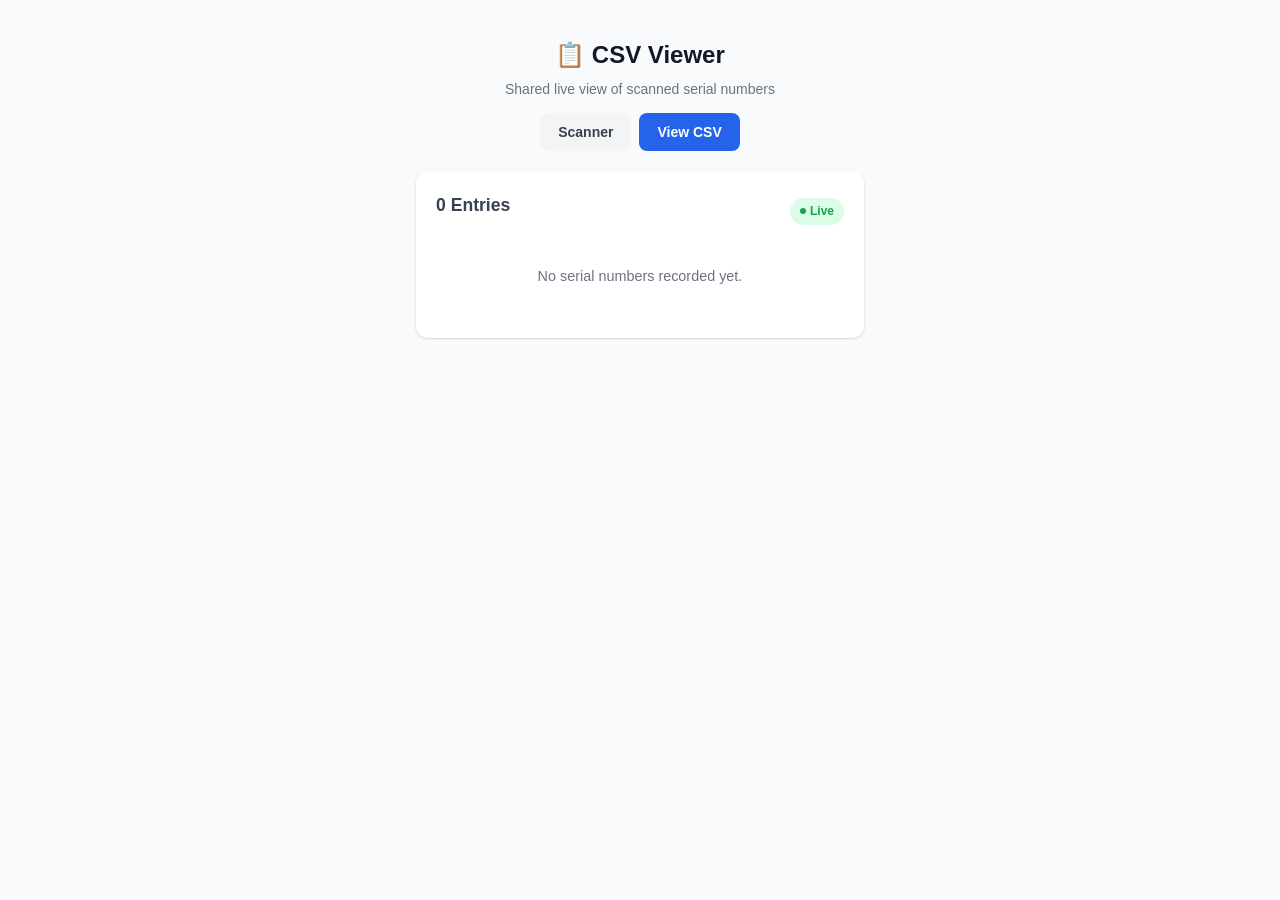
==== view.html @ cdffd211 "Add files via upload" ====
<!DOCTYPE html>
<html lang="en">
<head>
    <meta charset="UTF-8">
    <meta name="viewport" content="width=device-width, initial-scale=1.0, maximum-scale=1.0, user-scalable=no">
    <meta name="apple-mobile-web-app-capable" content="yes">
    <meta name="mobile-web-app-capable" content="yes">
    <title>Serial Scanner — CSV Viewer</title>
    <link rel="stylesheet" href="css/style.css">
</head>
<body>
    <div class="container">

        <!-- Header -->
        <header>
            <h1>📋 CSV Viewer</h1>
            <p>Shared live view of scanned serial numbers</p>
        </header>

        <!-- Navigation -->
        <nav class="top-nav">
            <a href="index.html">Scanner</a>
            <a href="view.html" class="active">View CSV</a>
        </nav>

        <!-- Viewer Card -->
        <div class="card">
            <div class="viewer-header">
                <h2 id="entry-count">0 Entries</h2>
                <span class="badge badge-live">Live</span>
            </div>

            <div id="table-container">
                <p class="empty-state" id="empty-state">No serial numbers recorded yet.</p>
                <table class="csv-table" id="csv-table" style="display:none;">
                    <thead>
                        <tr>
                            <th class="col-row">#</th>
                            <th>Serial Number</th>
                            <th>Timestamp</th>
                        </tr>
                    </thead>
                    <tbody id="csv-tbody"></tbody>
                </table>
            </div>
        </div>

        <!-- Download Button -->
        <button class="btn btn-primary download-btn" id="btn-download" style="display:none;">
            ⬇️ Download CSV
        </button>

    </div>

    <script src="js/view.js"></script>
</body>
</html>
---- css/style.css ----
/* ─── Reset & Base ─────────────────────────────────────── */
*, *::before, *::after {
    box-sizing: border-box;
    margin: 0;
    padding: 0;
}

:root {
    --primary: #2563eb;
    --primary-hover: #1d4ed8;
    --success: #16a34a;
    --success-bg: #dcfce7;
    --warning: #d97706;
    --warning-bg: #fef3c7;
    --danger: #dc2626;
    --danger-bg: #fee2e2;
    --gray-50: #f9fafb;
    --gray-100: #f3f4f6;
    --gray-200: #e5e7eb;
    --gray-300: #d1d5db;
    --gray-500: #6b7280;
    --gray-700: #374151;
    --gray-900: #111827;
    --radius: 12px;
    --shadow: 0 1px 3px rgba(0,0,0,.1), 0 1px 2px rgba(0,0,0,.06);
    --shadow-lg: 0 10px 15px -3px rgba(0,0,0,.1), 0 4px 6px -4px rgba(0,0,0,.1);
}

html {
    font-size: 16px;
    -webkit-text-size-adjust: 100%;
}

body {
    font-family: -apple-system, BlinkMacSystemFont, 'Segoe UI', Roboto, 'Helvetica Neue', Arial, sans-serif;
    background: var(--gray-50);
    color: var(--gray-900);
    line-height: 1.6;
    min-height: 100dvh;
    padding-bottom: env(safe-area-inset-bottom, 0);
}

/* ─── Layout ──────────────────────────────────────────── */
.container {
    max-width: 480px;
    margin: 0 auto;
    padding: 16px;
}

header {
    text-align: center;
    padding: 20px 0 12px;
}

header h1 {
    font-size: 1.5rem;
    font-weight: 700;
    color: var(--gray-900);
}

header p {
    font-size: 0.875rem;
    color: var(--gray-500);
    margin-top: 4px;
}

nav.top-nav {
    display: flex;
    gap: 8px;
    justify-content: center;
    margin-bottom: 20px;
}

nav.top-nav a {
    padding: 8px 18px;
    border-radius: 8px;
    text-decoration: none;
    font-size: 0.875rem;
    font-weight: 600;
    color: var(--gray-700);
    background: var(--gray-100);
    transition: all .15s ease;
}

nav.top-nav a.active,
nav.top-nav a:hover {
    background: var(--primary);
    color: #fff;
}

/* ─── Cards ───────────────────────────────────────────── */
.card {
    background: #fff;
    border-radius: var(--radius);
    box-shadow: var(--shadow);
    padding: 20px;
    margin-bottom: 16px;
}

.card h2 {
    font-size: 1.1rem;
    font-weight: 600;
    margin-bottom: 12px;
    color: var(--gray-700);
}

/* ─── Capture Area ────────────────────────────────────── */
.capture-area {
    display: flex;
    flex-direction: column;
    align-items: center;
    gap: 12px;
}

.capture-btn {
    width: 100%;
    padding: 16px;
    font-size: 1.1rem;
    font-weight: 600;
    border: 2px dashed var(--primary);
    border-radius: var(--radius);
    background: rgba(37, 99, 235, 0.04);
    color: var(--primary);
    cursor: pointer;
    display: flex;
    align-items: center;
    justify-content: center;
    gap: 8px;
    transition: all .15s ease;
}

.capture-btn:hover,
.capture-btn:active {
    background: rgba(37, 99, 235, 0.1);
    border-color: var(--primary-hover);
}

.capture-btn svg {
    width: 24px;
    height: 24px;
}

#file-input {
    display: none;
}

/* ─── Image Preview ───────────────────────────────────── */
.preview-wrapper {
    width: 100%;
    display: none;
}

.preview-wrapper.visible {
    display: block;
}

.preview-wrapper img {
    width: 100%;
    border-radius: 8px;
    border: 1px solid var(--gray-200);
}

/* ─── OCR Progress ────────────────────────────────────── */
.progress-section {
    display: none;
    width: 100%;
}

.progress-section.visible {
    display: block;
}

.progress-bar-track {
    width: 100%;
    height: 8px;
    background: var(--gray-200);
    border-radius: 4px;
    overflow: hidden;
    margin-top: 8px;
}

.progress-bar-fill {
    height: 100%;
    background: var(--primary);
    border-radius: 4px;
    width: 0%;
    transition: width .2s ease;
}

.progress-label {
    font-size: 0.8rem;
    color: var(--gray-500);
    margin-top: 6px;
    text-align: center;
}

/* ─── Result ──────────────────────────────────────────── */
.result-section {
    display: none;
}

.result-section.visible {
    display: block;
}

.detected-serial {
    font-size: 1.4rem;
    font-weight: 700;
    font-family: 'SF Mono', 'Fira Code', 'Courier New', monospace;
    text-align: center;
    padding: 14px;
    background: var(--gray-50);
    border: 1px solid var(--gray-200);
    border-radius: 8px;
    word-break: break-all;
}

/* ─── Alerts ──────────────────────────────────────────── */
.alert {
    padding: 12px 16px;
    border-radius: 8px;
    font-size: 0.9rem;
    font-weight: 500;
    display: none;
    margin-top: 12px;
    line-height: 1.5;
}

.alert.visible {
    display: flex;
    align-items: flex-start;
    gap: 8px;
}

.alert-icon {
    flex-shrink: 0;
    font-size: 1.2rem;
    line-height: 1.4;
}

.alert-warning {
    background: var(--warning-bg);
    color: #92400e;
    border: 1px solid #fcd34d;
}

.alert-danger {
    background: var(--danger-bg);
    color: #991b1b;
    border: 1px solid #fca5a5;
}

.alert-success {
    background: var(--success-bg);
    color: #166534;
    border: 1px solid #86efac;
}

.alert-info {
    background: #dbeafe;
    color: #1e40af;
    border: 1px solid #93c5fd;
}

/* ─── Override Input ──────────────────────────────────── */
.override-section {
    display: none;
    margin-top: 12px;
}

.override-section.visible {
    display: block;
}

.override-section label {
    display: block;
    font-size: 0.85rem;
    font-weight: 600;
    color: var(--gray-700);
    margin-bottom: 6px;
}

.override-input {
    width: 100%;
    padding: 12px;
    font-size: 1rem;
    border: 2px solid var(--gray-300);
    border-radius: 8px;
    font-family: 'SF Mono', 'Fira Code', 'Courier New', monospace;
    transition: border-color .15s;
}

.override-input:focus {
    outline: none;
    border-color: var(--primary);
}

/* ─── Buttons ─────────────────────────────────────────── */
.btn {
    display: inline-flex;
    align-items: center;
    justify-content: center;
    gap: 6px;
    padding: 12px 20px;
    font-size: 1rem;
    font-weight: 600;
    border: none;
    border-radius: 8px;
    cursor: pointer;
    transition: all .15s ease;
    width: 100%;
}

.btn:disabled {
    opacity: 0.5;
    cursor: not-allowed;
}

.btn-primary {
    background: var(--primary);
    color: #fff;
}

.btn-primary:hover:not(:disabled) {
    background: var(--primary-hover);
}

.btn-success {
    background: var(--success);
    color: #fff;
}

.btn-success:hover:not(:disabled) {
    background: #15803d;
}

.btn-danger {
    background: var(--danger);
    color: #fff;
}

.btn-danger:hover:not(:disabled) {
    background: #b91c1c;
}

.btn-outline {
    background: #fff;
    color: var(--gray-700);
    border: 2px solid var(--gray-300);
}

.btn-outline:hover:not(:disabled) {
    border-color: var(--gray-500);
    background: var(--gray-50);
}

.btn-group {
    display: flex;
    gap: 8px;
    margin-top: 14px;
}

.btn-group .btn {
    flex: 1;
}

/* ─── Modal (Duplicate Warning) ───────────────────────── */
.modal-overlay {
    display: none;
    position: fixed;
    inset: 0;
    z-index: 1000;
    background: rgba(0,0,0,.5);
    align-items: center;
    justify-content: center;
    padding: 16px;
}

.modal-overlay.visible {
    display: flex;
}

.modal {
    background: #fff;
    border-radius: var(--radius);
    box-shadow: var(--shadow-lg);
    padding: 24px;
    max-width: 400px;
    width: 100%;
    text-align: center;
}

.modal-icon {
    font-size: 2.5rem;
    margin-bottom: 8px;
}

.modal h3 {
    font-size: 1.15rem;
    font-weight: 700;
    margin-bottom: 8px;
}

.modal p {
    font-size: 0.9rem;
    color: var(--gray-500);
    margin-bottom: 16px;
    line-height: 1.5;
}

.modal .serial-highlight {
    font-family: 'SF Mono', 'Fira Code', 'Courier New', monospace;
    font-weight: 700;
    color: var(--gray-900);
    background: var(--gray-100);
    padding: 2px 8px;
    border-radius: 4px;
}

/* ─── Recent Scans List ───────────────────────────────── */
.recent-list {
    list-style: none;
}

.recent-list li {
    display: flex;
    justify-content: space-between;
    align-items: center;
    padding: 10px 0;
    border-bottom: 1px solid var(--gray-100);
    font-size: 0.9rem;
}

.recent-list li:last-child {
    border-bottom: none;
}

.recent-serial {
    font-family: 'SF Mono', 'Fira Code', 'Courier New', monospace;
    font-weight: 600;
}

.recent-time {
    color: var(--gray-500);
    font-size: 0.8rem;
}

.empty-state {
    text-align: center;
    padding: 30px 0;
    color: var(--gray-500);
    font-size: 0.9rem;
}

/* ─── Viewer Page Table ───────────────────────────────── */
.csv-table {
    width: 100%;
    border-collapse: collapse;
    font-size: 0.9rem;
}

.csv-table th {
    background: var(--gray-100);
    padding: 10px 12px;
    text-align: left;
    font-weight: 600;
    color: var(--gray-700);
    border-bottom: 2px solid var(--gray-200);
    position: sticky;
    top: 0;
}

.csv-table td {
    padding: 10px 12px;
    border-bottom: 1px solid var(--gray-100);
}

.csv-table tr:hover td {
    background: var(--gray-50);
}

.csv-table .col-serial {
    font-family: 'SF Mono', 'Fira Code', 'Courier New', monospace;
    font-weight: 600;
}

.csv-table .col-row {
    color: var(--gray-500);
    width: 50px;
}

.viewer-header {
    display: flex;
    justify-content: space-between;
    align-items: center;
    flex-wrap: wrap;
    gap: 8px;
    margin-bottom: 4px;
}

.badge {
    display: inline-flex;
    align-items: center;
    gap: 4px;
    padding: 4px 10px;
    border-radius: 999px;
    font-size: 0.75rem;
    font-weight: 600;
}

.badge-live {
    background: var(--success-bg);
    color: var(--success);
}

.badge-live::before {
    content: '';
    width: 6px;
    height: 6px;
    border-radius: 50%;
    background: var(--success);
    animation: pulse 1.5s infinite;
}

@keyframes pulse {
    0%, 100% { opacity: 1; }
    50% { opacity: .4; }
}

.download-btn {
    padding: 8px 14px;
    font-size: 0.8rem;
}

/* ─── Spinner ─────────────────────────────────────────── */
.spinner {
    display: inline-block;
    width: 18px;
    height: 18px;
    border: 2px solid rgba(255,255,255,.3);
    border-top-color: #fff;
    border-radius: 50%;
    animation: spin .6s linear infinite;
}

@keyframes spin {
    to { transform: rotate(360deg); }
}

/* ─── Responsive ──────────────────────────────────────── */
@media (max-width: 360px) {
    .container {
        padding: 10px;
    }
    header h1 {
        font-size: 1.3rem;
    }
    .btn {
        padding: 10px 14px;
        font-size: 0.9rem;
    }
}
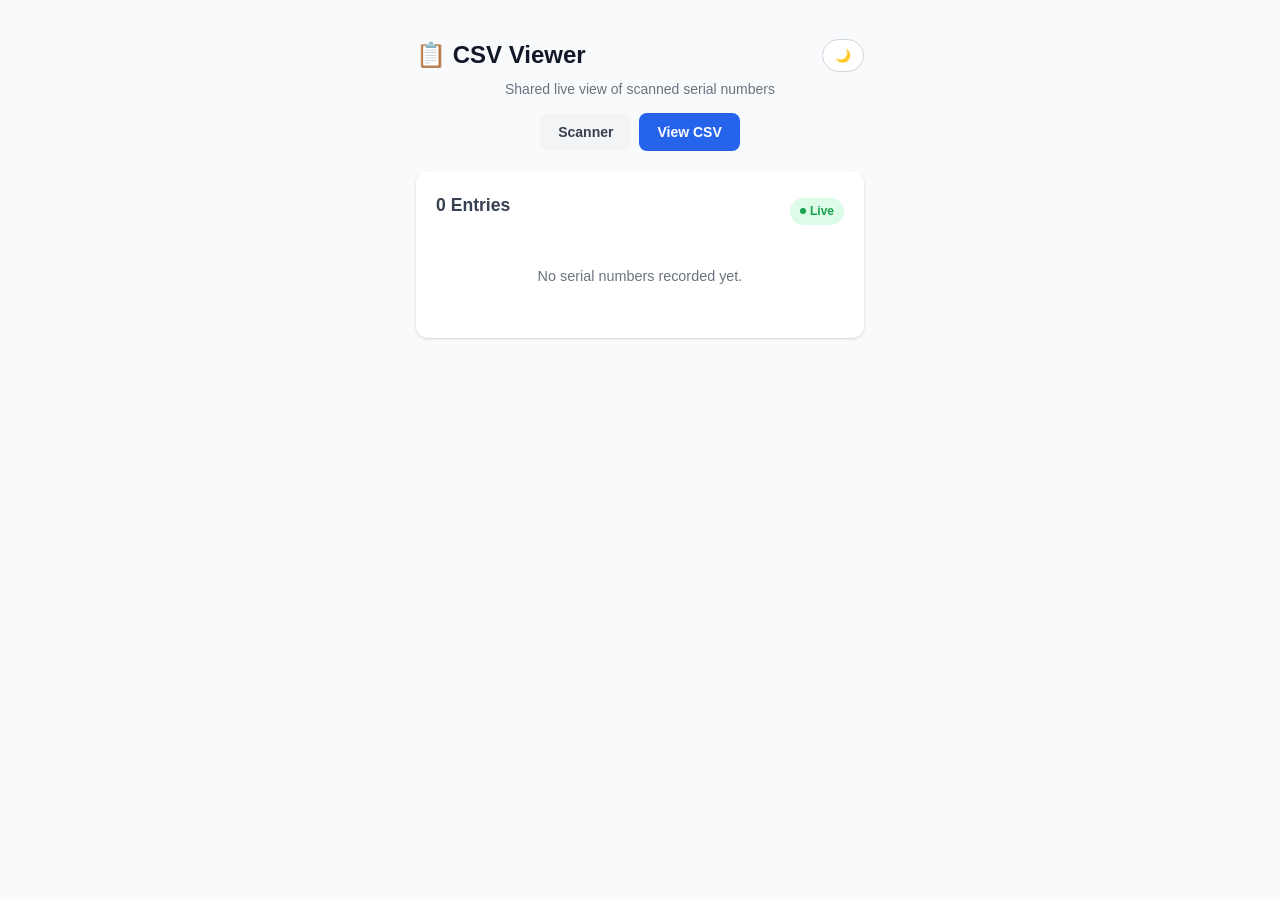
==== commit fa5fb6dc: "Add files via upload" ====
--- a/view.html
+++ b/view.html
@@ -5,15 +5,26 @@
     <meta name="viewport" content="width=device-width, initial-scale=1.0, maximum-scale=1.0, user-scalable=no">
     <meta name="apple-mobile-web-app-capable" content="yes">
     <meta name="mobile-web-app-capable" content="yes">
+    <meta name="theme-color" content="#0a0a0a">
     <title>Serial Scanner — CSV Viewer</title>
     <link rel="stylesheet" href="css/style.css">
+    <script>
+        (function() {
+            var t = localStorage.getItem('theme');
+            if (t === 'dark') document.documentElement.classList.add('dark-theme');
+            else if (t === 'light') document.documentElement.classList.add('light-theme');
+        })();
+    </script>
 </head>
 <body>
     <div class="container">
 
         <!-- Header -->
         <header>
-            <h1>📋 CSV Viewer</h1>
+            <div class="header-row">
+                <h1>📋 CSV Viewer</h1>
+                <button class="theme-toggle" id="theme-toggle" title="Toggle dark/light mode">🌙</button>
+            </div>
             <p>Shared live view of scanned serial numbers</p>
         </header>
 
--- a/css/style.css
+++ b/css/style.css
@@ -21,11 +21,66 @@
     --gray-500: #6b7280;
     --gray-700: #374151;
     --gray-900: #111827;
+    --card-bg: #ffffff;
+    --body-bg: #f9fafb;
+    --modal-bg: #ffffff;
+    --input-bg: #ffffff;
     --radius: 12px;
     --shadow: 0 1px 3px rgba(0,0,0,.1), 0 1px 2px rgba(0,0,0,.06);
     --shadow-lg: 0 10px 15px -3px rgba(0,0,0,.1), 0 4px 6px -4px rgba(0,0,0,.1);
 }
 
+/* ─── Dark Mode ───────────────────────────────────────── */
+@media (prefers-color-scheme: dark) {
+    :root:not(.light-theme) {
+        --primary: #3b82f6;
+        --primary-hover: #2563eb;
+        --success: #22c55e;
+        --success-bg: #052e16;
+        --warning: #f59e0b;
+        --warning-bg: #451a03;
+        --danger: #ef4444;
+        --danger-bg: #450a0a;
+        --gray-50: #0a0a0a;
+        --gray-100: #171717;
+        --gray-200: #262626;
+        --gray-300: #404040;
+        --gray-500: #a3a3a3;
+        --gray-700: #d4d4d4;
+        --gray-900: #fafafa;
+        --card-bg: #171717;
+        --body-bg: #0a0a0a;
+        --modal-bg: #1e1e1e;
+        --input-bg: #1e1e1e;
+        --shadow: 0 1px 3px rgba(0,0,0,.4), 0 1px 2px rgba(0,0,0,.3);
+        --shadow-lg: 0 10px 15px -3px rgba(0,0,0,.4), 0 4px 6px -4px rgba(0,0,0,.3);
+    }
+}
+
+.dark-theme {
+    --primary: #3b82f6;
+    --primary-hover: #2563eb;
+    --success: #22c55e;
+    --success-bg: #052e16;
+    --warning: #f59e0b;
+    --warning-bg: #451a03;
+    --danger: #ef4444;
+    --danger-bg: #450a0a;
+    --gray-50: #0a0a0a;
+    --gray-100: #171717;
+    --gray-200: #262626;
+    --gray-300: #404040;
+    --gray-500: #a3a3a3;
+    --gray-700: #d4d4d4;
+    --gray-900: #fafafa;
+    --card-bg: #171717;
+    --body-bg: #0a0a0a;
+    --modal-bg: #1e1e1e;
+    --input-bg: #1e1e1e;
+    --shadow: 0 1px 3px rgba(0,0,0,.4), 0 1px 2px rgba(0,0,0,.3);
+    --shadow-lg: 0 10px 15px -3px rgba(0,0,0,.4), 0 4px 6px -4px rgba(0,0,0,.3);
+}
+
 html {
     font-size: 16px;
     -webkit-text-size-adjust: 100%;
@@ -33,11 +88,12 @@
 
 body {
     font-family: -apple-system, BlinkMacSystemFont, 'Segoe UI', Roboto, 'Helvetica Neue', Arial, sans-serif;
-    background: var(--gray-50);
+    background: var(--body-bg);
     color: var(--gray-900);
     line-height: 1.6;
     min-height: 100dvh;
     padding-bottom: env(safe-area-inset-bottom, 0);
+    transition: background .2s ease, color .2s ease;
 }
 
 /* ─── Layout ──────────────────────────────────────────── */
@@ -52,6 +108,18 @@
     padding: 20px 0 12px;
 }
 
+.header-row {
+    display: flex;
+    align-items: center;
+    justify-content: space-between;
+    gap: 12px;
+}
+
+.header-row h1 {
+    flex: 1;
+    text-align: left;
+}
+
 header h1 {
     font-size: 1.5rem;
     font-weight: 700;
@@ -62,6 +130,17 @@
     font-size: 0.875rem;
     color: var(--gray-500);
     margin-top: 4px;
+}
+
+.theme-toggle {
+    border: 1px solid var(--gray-300);
+    background: var(--card-bg);
+    color: var(--gray-900);
+    border-radius: 999px;
+    padding: 8px 12px;
+    font-size: 0.8rem;
+    font-weight: 600;
+    cursor: pointer;
 }
 
 nav.top-nav {
@@ -90,11 +169,12 @@
 
 /* ─── Cards ───────────────────────────────────────────── */
 .card {
-    background: #fff;
+    background: var(--card-bg);
     border-radius: var(--radius);
     box-shadow: var(--shadow);
     padding: 20px;
     margin-bottom: 16px;
+    transition: background .2s ease;
 }
 
 .card h2 {
@@ -213,6 +293,10 @@
     border: 1px solid var(--gray-200);
     border-radius: 8px;
     word-break: break-all;
+    min-height: 64px;
+    display: flex;
+    align-items: center;
+    justify-content: center;
 }
 
 /* ─── Alerts ──────────────────────────────────────────── */
@@ -287,7 +371,9 @@
     border: 2px solid var(--gray-300);
     border-radius: 8px;
     font-family: 'SF Mono', 'Fira Code', 'Courier New', monospace;
-    transition: border-color .15s;
+    background: var(--input-bg);
+    color: var(--gray-900);
+    transition: border-color .15s, background .2s ease;
 }
 
 .override-input:focus {
@@ -344,7 +430,7 @@
 }
 
 .btn-outline {
-    background: #fff;
+    background: var(--card-bg);
     color: var(--gray-700);
     border: 2px solid var(--gray-300);
 }
@@ -381,7 +467,7 @@
 }
 
 .modal {
-    background: #fff;
+    background: var(--modal-bg);
     border-radius: var(--radius);
     box-shadow: var(--shadow-lg);
     padding: 24px;
@@ -545,6 +631,121 @@
 
 @keyframes spin {
     to { transform: rotate(360deg); }
+}
+
+/* ─── Live Video Viewfinder ───────────────────────────── */
+.viewfinder-wrapper {
+    position: relative;
+    width: 100%;
+    border-radius: 8px;
+    overflow: hidden;
+    background: #000;
+    aspect-ratio: 4 / 3;
+}
+
+.viewfinder-wrapper video {
+    width: 100%;
+    height: 100%;
+    object-fit: cover;
+    display: block;
+}
+
+.viewfinder-wrapper canvas {
+    display: none;
+}
+
+.viewfinder-overlay {
+    position: absolute;
+    inset: 0;
+    display: flex;
+    align-items: center;
+    justify-content: center;
+    pointer-events: none;
+}
+
+.scan-region {
+    width: 80%;
+    height: 40%;
+    border: 2px solid rgba(59, 130, 246, 0.7);
+    border-radius: 8px;
+    box-shadow: 0 0 0 9999px rgba(0,0,0,.35);
+}
+
+.scan-region.scanning {
+    border-color: rgba(59, 130, 246, 1);
+    animation: scan-pulse 1.2s ease-in-out infinite;
+}
+
+.scan-region.detected {
+    border-color: var(--success);
+    animation: none;
+}
+
+@keyframes scan-pulse {
+    0%, 100% { border-color: rgba(59, 130, 246, 0.5); }
+    50% { border-color: rgba(59, 130, 246, 1); }
+}
+
+.viewfinder-status {
+    position: absolute;
+    bottom: 10px;
+    left: 50%;
+    transform: translateX(-50%);
+    background: rgba(0,0,0,.65);
+    color: #fff;
+    font-size: 0.75rem;
+    font-weight: 600;
+    padding: 4px 12px;
+    border-radius: 999px;
+    pointer-events: none;
+    white-space: nowrap;
+}
+
+.camera-error {
+    display: flex;
+    flex-direction: column;
+    align-items: center;
+    justify-content: center;
+    gap: 12px;
+    padding: 30px 16px;
+    text-align: center;
+    color: var(--gray-500);
+    font-size: 0.9rem;
+}
+
+.camera-error .error-icon {
+    font-size: 2rem;
+}
+
+/* ─── Dark-mode alert text tweaks ─────────────────────── */
+.dark-theme .alert-warning,
+:root:not(.light-theme) .alert-warning {
+    color: #fbbf24;
+}
+
+.dark-theme .alert-danger,
+:root:not(.light-theme) .alert-danger {
+    color: #fca5a5;
+}
+
+.dark-theme .alert-success,
+:root:not(.light-theme) .alert-success {
+    color: #86efac;
+}
+
+.dark-theme .alert-info,
+:root:not(.light-theme) .alert-info {
+    color: #93c5fd;
+    background: #1e3a5f;
+    border-color: #2563eb;
+}
+
+/* Only apply dark alert colors when actually in dark mode */
+@media (prefers-color-scheme: light) {
+    :root:not(.dark-theme) .alert-warning { color: #92400e; }
+    :root:not(.dark-theme) .alert-danger { color: #991b1b; }
+    :root:not(.dark-theme) .alert-success { color: #166534; }
+    :root:not(.dark-theme) .alert-info { color: #1e40af; background: #dbeafe; border-color: #93c5fd; }
 }
 
 /* ─── Responsive ──────────────────────────────────────── */
